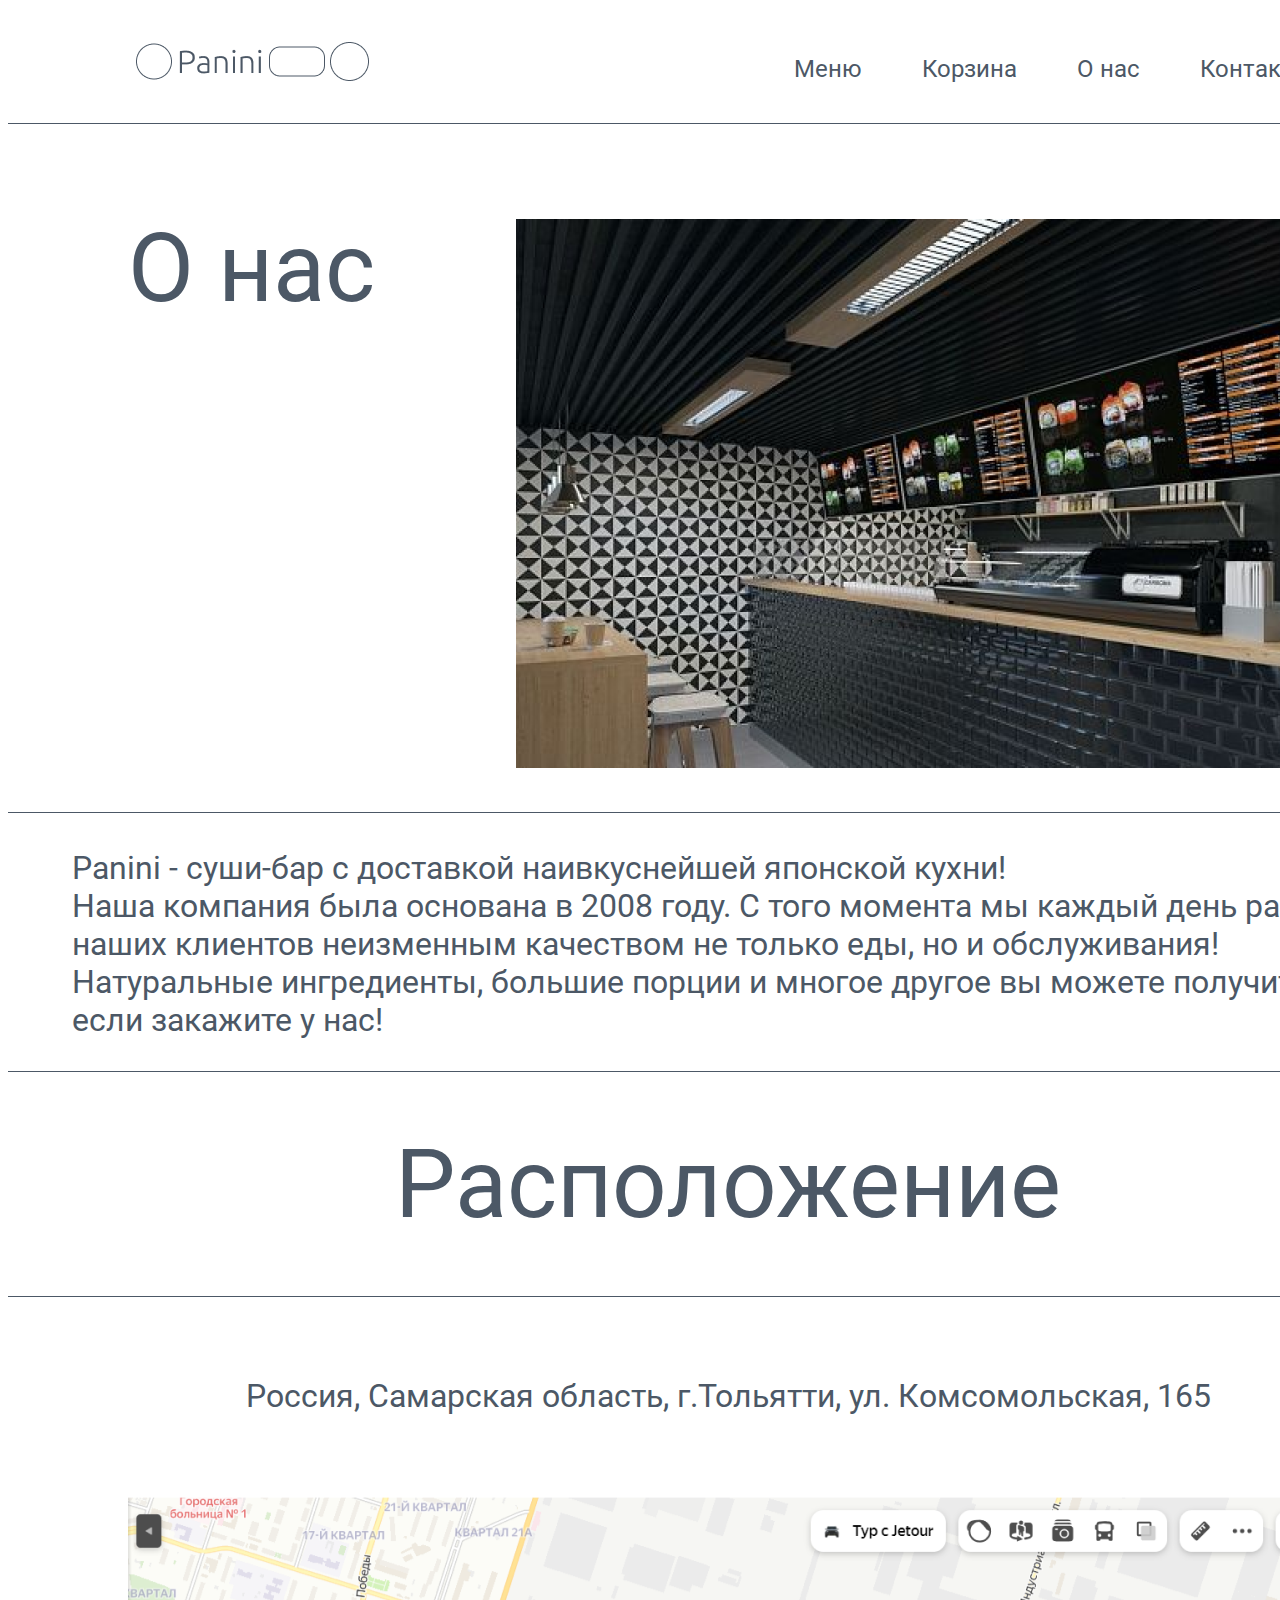
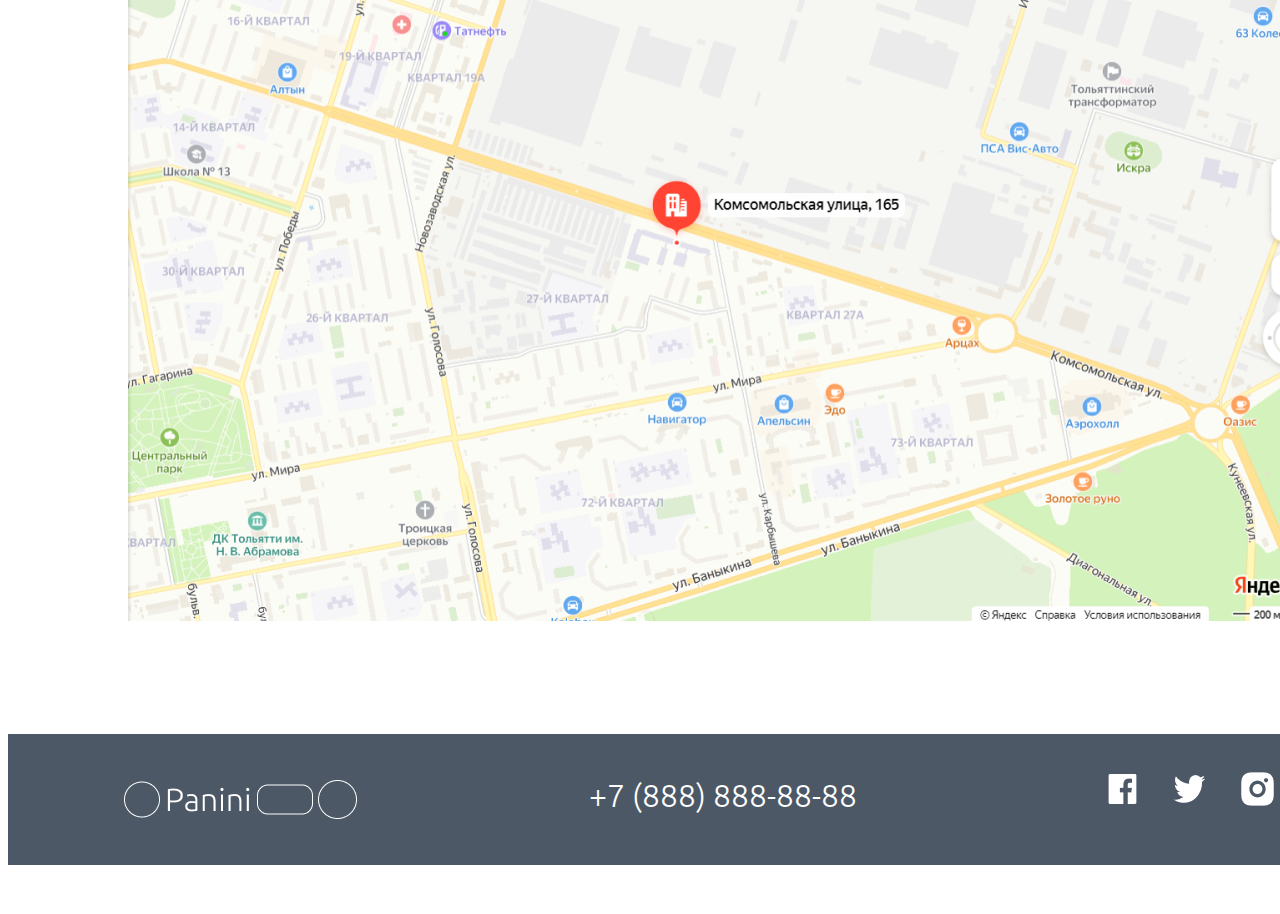
==== About/index.html @ 11d994b0 "Add files via upload" ====
<!DOCTYPE html>
<html lang="ru">

<head>
    <meta charset="UTF-8">
    <meta name="viewport" content="width=device-width, initial-scale=1.0">
    <title>Panini</title>
</head>

<link rel="stylesheet" href="style.css">

<body>
    <header>
        <div class="container">
            <div class="header-content">
                <div class="logo">
                    <a href="" id="panini">
                        <img src="media/logo.png" alt="">
                    </a>
                </div>
                <div class="menu">
                    <p><a href="index.html">Меню</a></p>
                    <p>Корзина</p>
                    <p><a href="">О нас</a></p>
                    <p>Контакты</p>
                    <p><img src="media/login.png" alt=""></p>
                </div>
                <img src="media/Rectangle1.png" alt="" id="rectangle1">
            </div>
        </div>
    </header>
</body>
<main>
    <div class="container">
        <div class="hero">
            <div class="banner">
                <div class="phrase">
                    <p>О нас</p>
                </div>
                <img src="media/inside.png" alt="">
            </div>
            <img src="media/Rectangle1.png" alt="" id="rectangle2">
            <div class="about">
                <p>Panini - суши-бар с доставкой наивкуснейшей японской кухни!<br>
                    Наша компания была основана в 2008 году. С того момента мы каждый день радуем наших клиентов
                    неизменным качеством не только еды, но и обслуживания! Натуральные ингредиенты, большие порции и
                    многое другое вы можете получить если закажите у нас!
                </p>
            </div>
            <div class="place">
                <img src="media/Rectangle1.png" alt="" id="rectangle3">
                <p>Расположение</p>
                <img src="media/Rectangle1.png" alt="" id="rectangle4">
                <div class="address">
                    <p>Россия, Самарская область, г.Тольятти, ул. Комсомольская, 165</p>
                    <img src="media/maps.png" alt="">
                </div>

            </div>
        </div>
    </div>
</main>
<footer>
    <div class="container">
        <div class="footer-content">
            <a href="index.html" id="logo2">
                <img src="media/logo2.png" alt="">
            </a>
            <a href="tel:+7 (888) 888-88-88" id="number">+7 (888) 888-88-88</a>
            <div class="social">
                <a href=""><img src="media/facebook.png" alt=""></a>
                <a href=""><img src="media/twitter.png" alt=""></a>
                <a href=""><img src="media/instagram.png" alt=""></a>
                <a href=""><img src="media/youtube.png" alt=""></a>
            </div>
        </div>
    </div>
</footer>
---- About/style.css ----
@font-face {
    font-family: "Ubuntu";
    src: url(fonts/Ubuntu/Ubuntu-Light.ttf);
    font-weight: 400;
}

@font-face {
    font-family: "Roboto";
    src: url(fonts/Roboto/Roboto-Regular.ttf);
    font-weight: 400;
}

.container {
    max-width: 1440px;
    width: 1440px;
    max-height: 2725px;
    margin: auto;
}

header {
    max-height: 123px;
    height: 123px;
    margin-top: 31px;
}

.header-content {
    height: 123px;
    display: flex;
}

.logo {
    margin-left: 128px;
    height: 61px;
}

.menu {
    margin-left: 425px;
    display: flex;
    height: 31px;
}

.menu p a{
    color: #4C5866
}

.menu p {
    margin-right: 60px;
    font-family: "Roboto";
    font-size: 24px;
    font-weight: 400px;
    color: #4C5866;
}

.menu p img {
    height: 31px;
    width: 37px;
    margin-top: 4px;
}

.menu p:last-child {
    margin-right: 0;
}

.logo a {
    display: block;
    height: 61px;
}

.logo img {
    width: 233px;
}

a {
    display: flex;
    justify-content:space-around;
    justify-content: center;
    text-decoration: none;
    width: 100%;
    height: 100%;
}

#rectangle1 {
    height: 1px;
    width: 1440px;
    position: absolute;
    top: 123px;
}

header .header-content p a{
    transition-duration: 0.4s;
}

header .header-content p a:default{
    color: #4C5866;
}

header .header-content p a:hover{
    color: #FF8282;
}

header .header-content p a:focus{
    color: #FFA6A6;
}

header .header-content p a:active{
    color: #FF4A4A;
}

.hero {
    height: 2180px;
    display: block;
}

.hero .banner {
    display: flex;
    height: 620px;
}

.hero .banner .phrase {
    margin-top: 58px;
    margin-left: 120px;
    width: 248px;
}

.hero .banner img {
    height: 549px;
    width: 859px;
    margin-top: 65px;
    margin-left: 140px;
}

.hero .banner .phrase p {
    width: 248px;
    margin-top: 0;
    margin-bottom: 10px;
    font-family: "Roboto";
    font-size: 96px;
    color: #4C5866;
}
.hero #rectangle2{
    margin-top: 38px;
}

.hero .about{
    display: flex;
    justify-content: center;
}

.hero .about p{
    width: 1312px;
    font-family: "Roboto";
    font-size: 32px;
    color: #4C5866;
}

.hero .place{
    height: 183px;
    display: flex;
    flex-direction: column;
    text-align: center;
}

.hero .place p{
    margin: 0;
    font-family: "Roboto";
    font-size: 96px;
    color: #4C5866;
}

.hero .place #rectangle3{
    height: 1px;
    margin: 0;
    margin-bottom: 56px;
}

.hero .place #rectangle4{
    height: 1px;
    margin: 0;
    margin-top: 56px;
    margin-bottom: 80px;
}

.hero .place .address{
    text-align: center;
}

.hero .place .address p{
    font-family: "Roboto";
    font-size: 32px;
    color: #4C5866;
    margin-bottom: 82px;
}

footer {
    height: 172px;
}

footer .container .footer-content {
    display: flex;
    justify-content: space-around;
    background-color: #4C5866;
    height: 131px;
}

footer .container .footer-content a:first-child {
    display: flex;
    width: 233px;
    height: 61px;
}

footer .container .footer-content a:nth-child(2) {
    color: #FFFFFF;
    font-family: "Ubuntu";
    font-size: 32px;
}

footer .social a img{
    margin: 0 15px;
    height: 40px;
}

footer .social{
    display: flex;
    margin-top: auto;
    margin-bottom: auto;
    width: 243px;
}

footer #logo2{
    margin-top: auto;
    margin-bottom: auto;
}

footer #number{
    display: flex;
    margin-top: 42px;
}

footer #number{
    width: 270px;
}
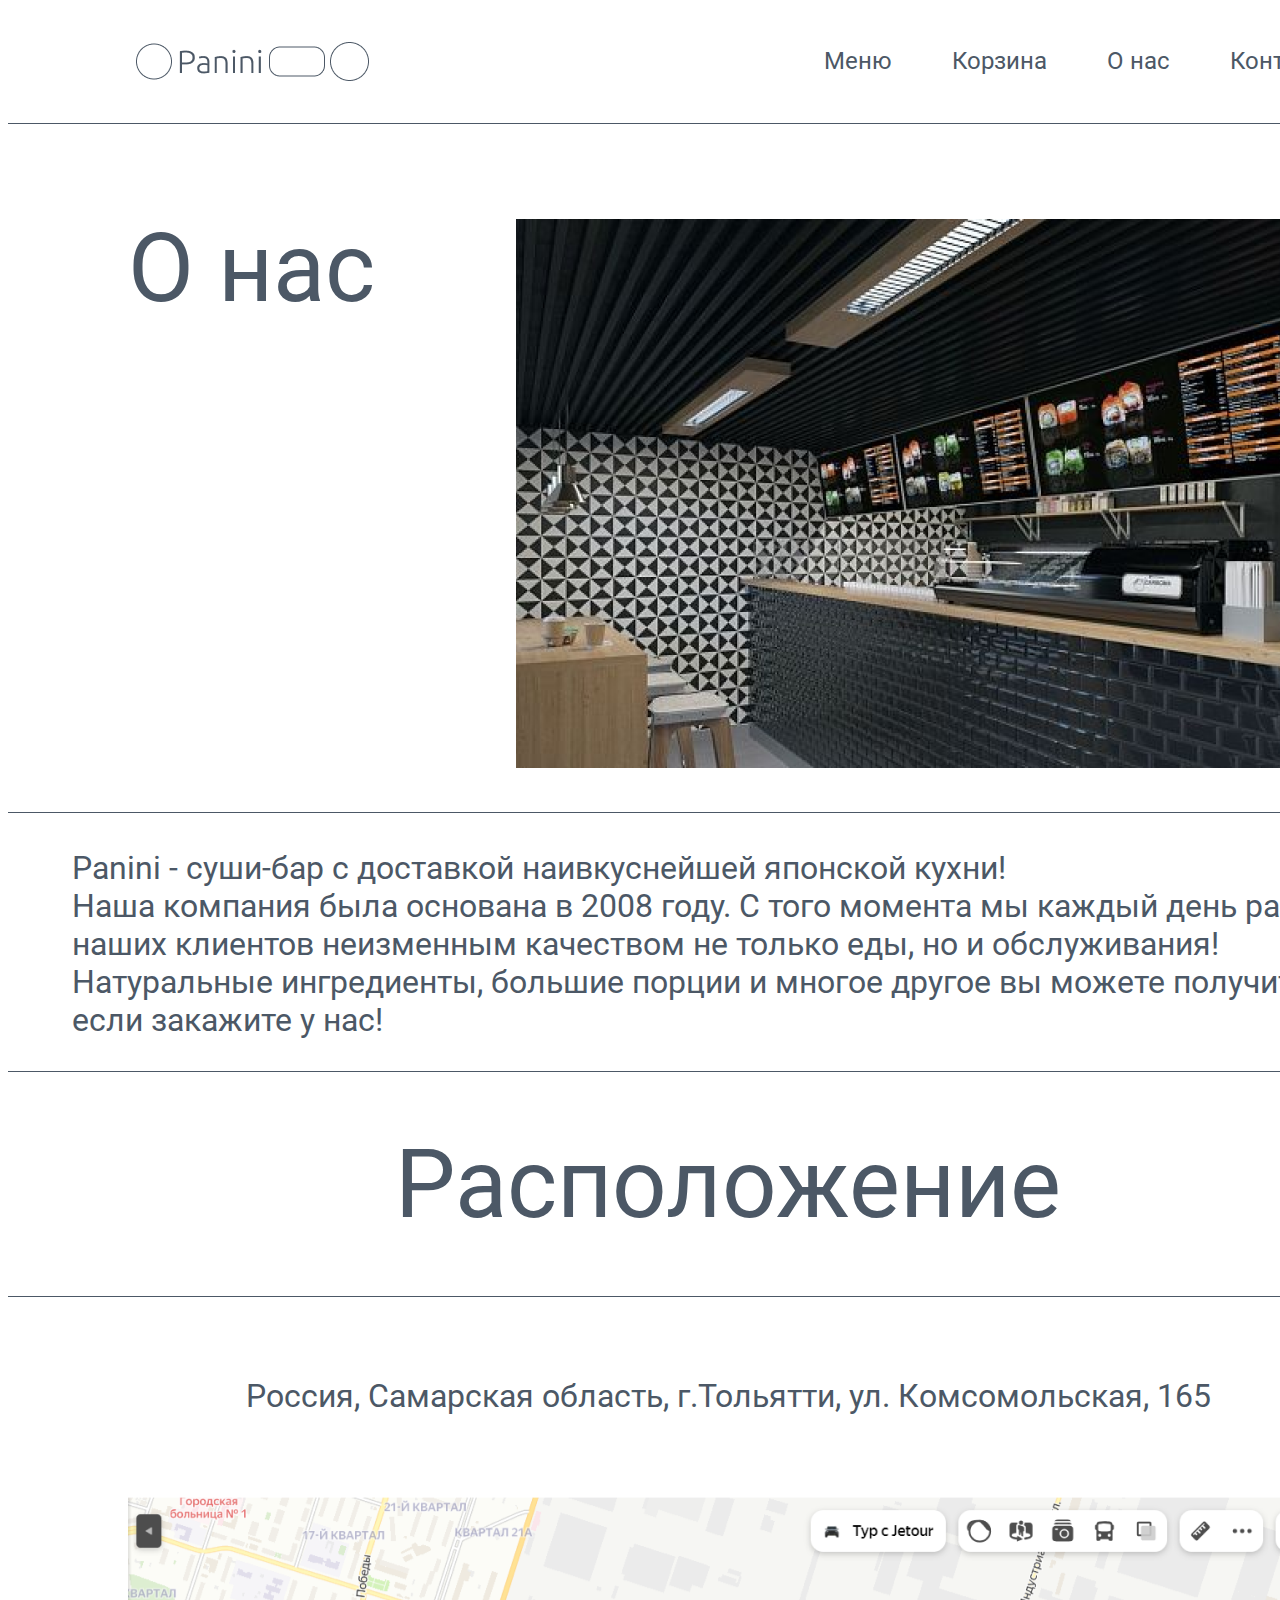
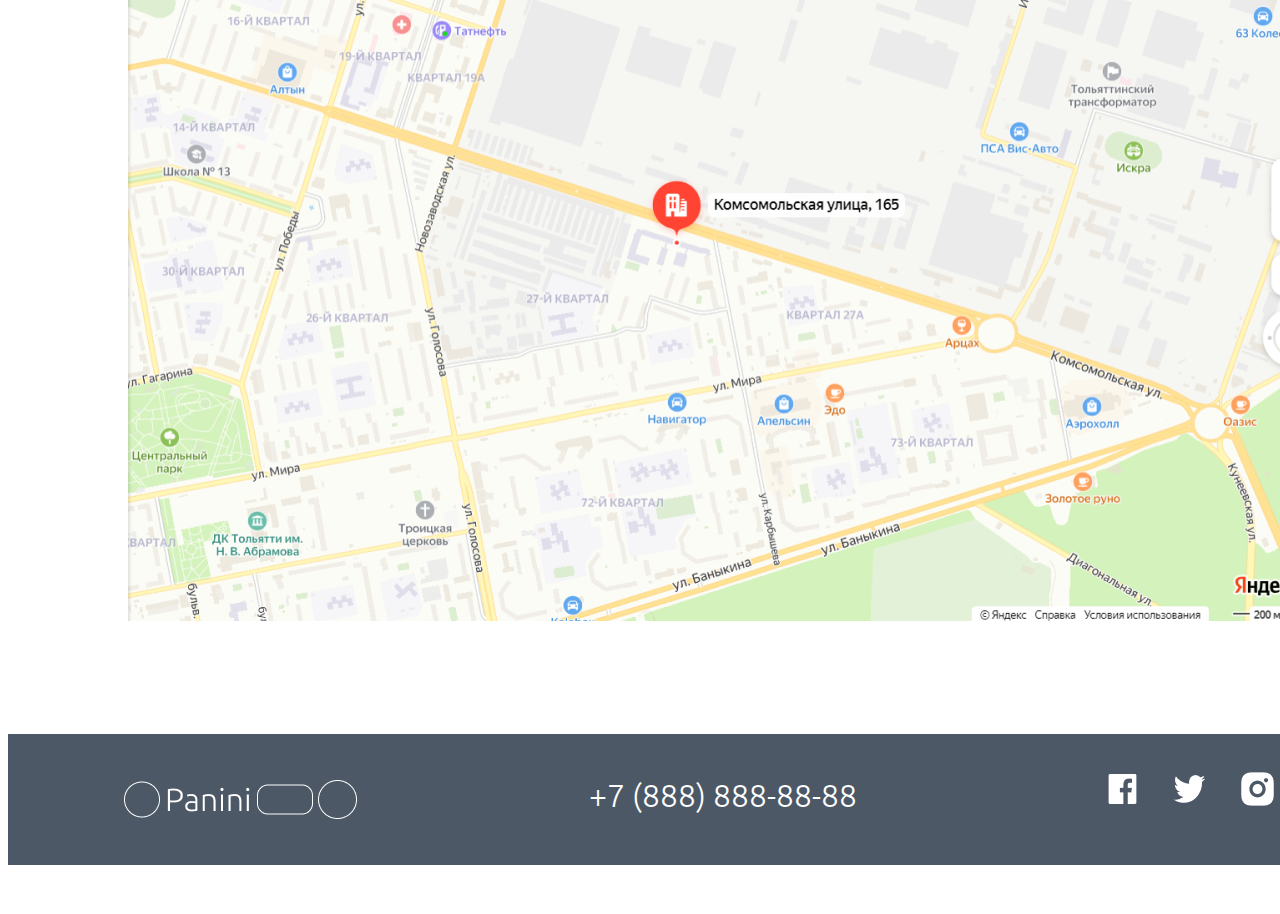
==== commit dd11f9fc: "Add files via upload" ====
--- a/About/index.html
+++ b/About/index.html
@@ -20,9 +20,9 @@
                 </div>
                 <div class="menu">
                     <p><a href="index.html">Меню</a></p>
-                    <p>Корзина</p>
-                    <p><a href="">О нас</a></p>
-                    <p>Контакты</p>
+                    <p><a href="">Корзина</a></p>
+                    <p><a href="index.html">О нас</a></p>
+                    <p><a href="">Контакты</a></p>
                     <p><img src="media/login.png" alt=""></p>
                 </div>
                 <img src="media/Rectangle1.png" alt="" id="rectangle1">
--- a/About/style.css
+++ b/About/style.css
@@ -43,7 +43,7 @@
     color: #4C5866
 }
 
-.menu p {
+.menu p a{
     margin-right: 60px;
     font-family: "Roboto";
     font-size: 24px;
@@ -106,6 +106,22 @@
     color: #FF4A4A;
 }
 
+header .header-content .menu p:default{
+    color: #4C5866;
+}
+
+header .header-content .menu p:hover{
+    filter: brightness(0) saturate(100%) invert(85%) sepia(21%) saturate(5166%) hue-rotate(306deg) brightness(100%) contrast(113%);
+}
+
+header .header-content .menu p:focus{
+    filter: brightness(0) saturate(100%) invert(99%) sepia(28%) saturate(5494%) hue-rotate(292deg) brightness(100%) contrast(104%);
+}
+
+header .header-content .menu p:active{
+    filter: brightness(0) saturate(100%) invert(40%) sepia(23%) saturate(1633%) hue-rotate(314deg) brightness(111%) contrast(112%);
+}
+
 .hero {
     height: 2180px;
     display: block;
@@ -238,4 +254,49 @@
 
 footer #number{
     width: 270px;
+}
+
+footer .social a img:hover{
+    filter: brightness(0) saturate(100%) invert(85%) sepia(21%) saturate(5166%) hue-rotate(306deg) brightness(100%) contrast(113%);
+}
+
+footer .social a img:focus{
+    filter: brightness(0) saturate(100%) invert(99%) sepia(28%) saturate(5494%) hue-rotate(292deg) brightness(100%) contrast(104%);
+}
+
+footer .social a img:active{
+    filter: brightness(0) saturate(100%) invert(40%) sepia(23%) saturate(1633%) hue-rotate(314deg) brightness(111%) contrast(112%);
+}
+
+footer .footer-content a:hover{
+    filter: brightness(0) saturate(100%) invert(85%) sepia(21%) saturate(5166%) hue-rotate(306deg) brightness(100%) contrast(113%);
+}
+
+footer .footer-content a:focus{
+    filter: brightness(0) saturate(100%) invert(99%) sepia(28%) saturate(5494%) hue-rotate(292deg) brightness(100%) contrast(104%);
+}
+
+footer .footer-content a:active{
+    filter: brightness(0) saturate(100%) invert(40%) sepia(23%) saturate(1633%) hue-rotate(314deg) brightness(111%) contrast(112%);
+}
+
+footer .footer-content a{
+    transition-duration: 0.4s;
+}
+
+header .header-content .logo a img:hover{
+    filter: brightness(0) saturate(100%) invert(85%) sepia(21%) saturate(5166%) hue-rotate(306deg) brightness(100%) contrast(113%);
+}
+
+header .header-content .logo a img:focus{
+    filter: brightness(0) saturate(100%) invert(99%) sepia(28%) saturate(5494%) hue-rotate(292deg) brightness(100%) contrast(104%);
+}
+
+header .header-content .logo a img:active{
+    filter: brightness(0) saturate(100%) invert(40%) sepia(23%) saturate(1633%) hue-rotate(314deg) brightness(111%) contrast(112%);
+
+}
+
+header .header-content .logo a img{
+    transition-duration: 0.4s;
 }